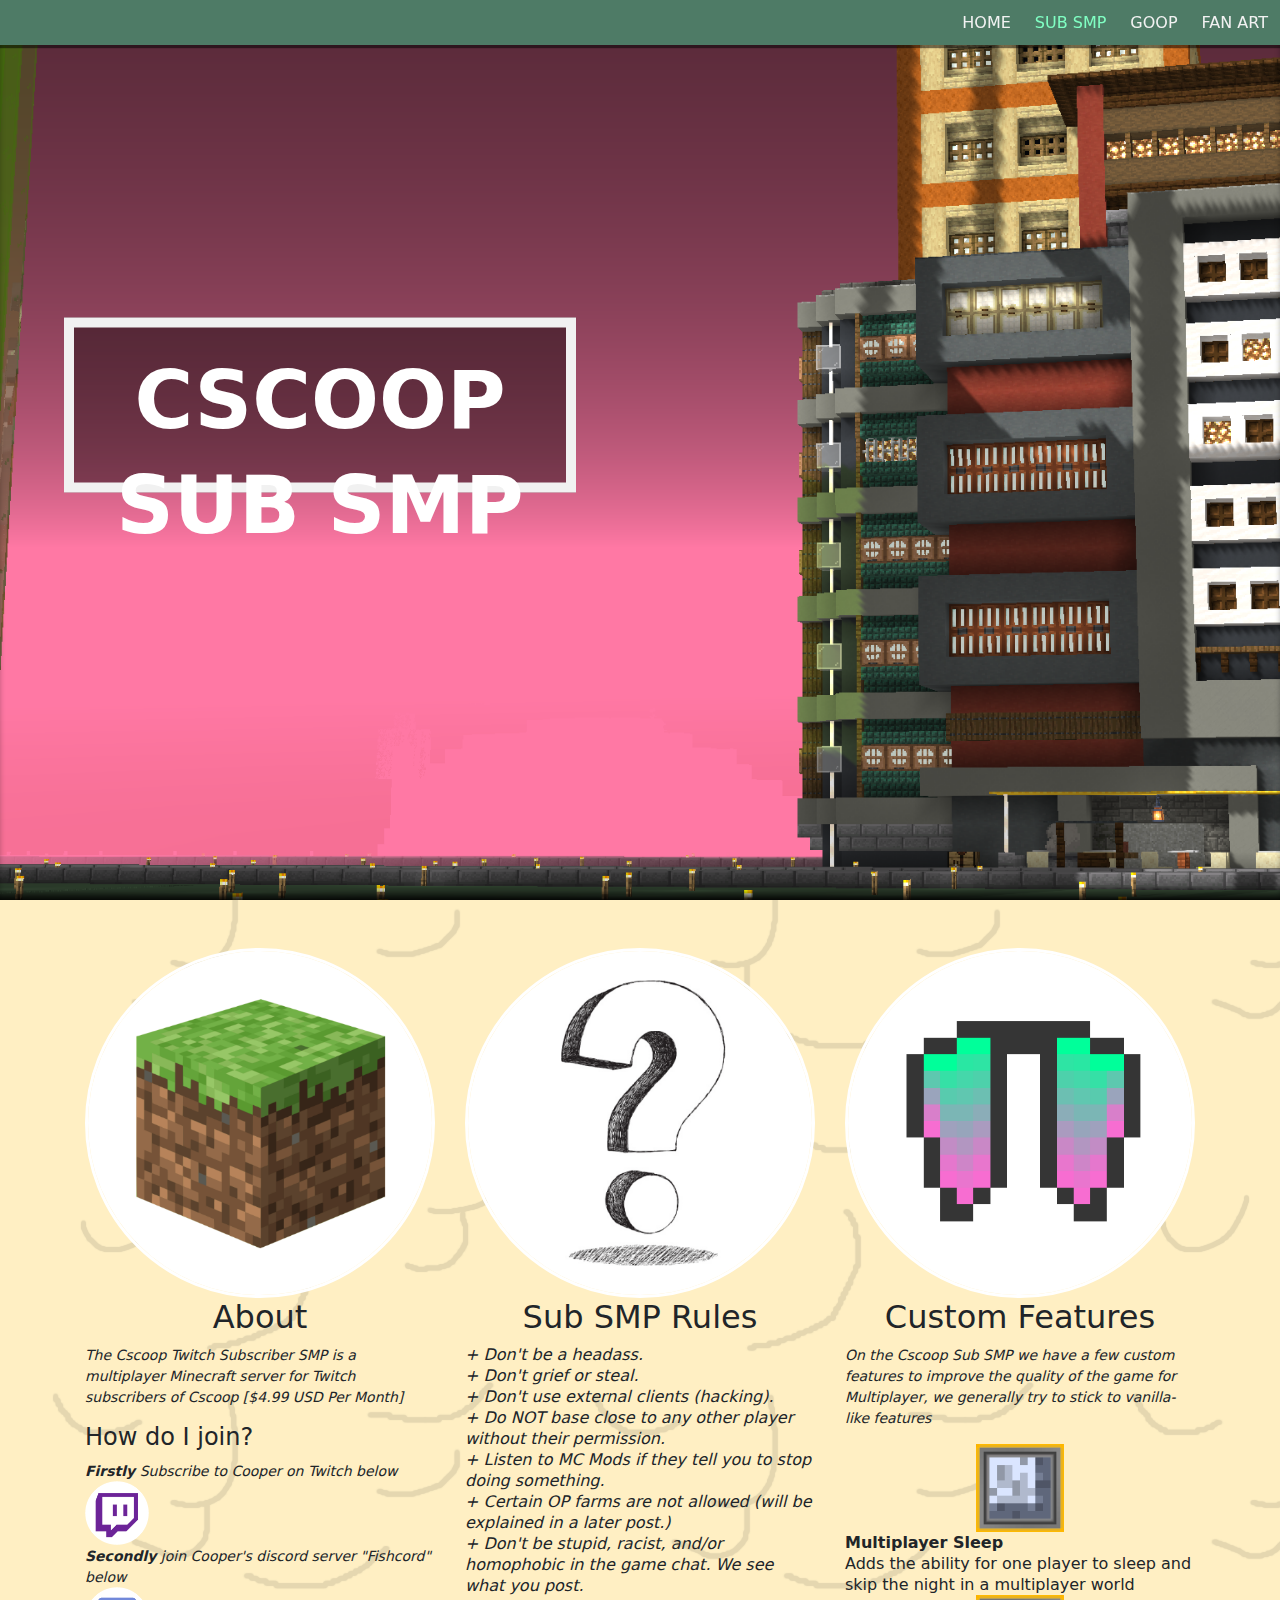
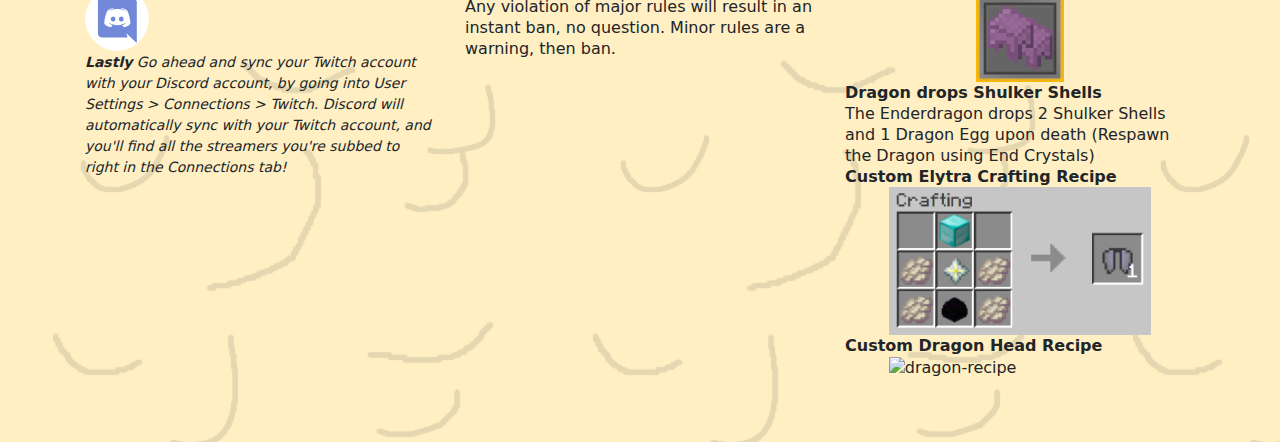
==== sub_smp.html @ 9ebeded1 "Add files via upload" ====
﻿<!DOCTYPE html>
<html lang="en">
<head>
    <meta charset="UTF-8">
    <meta name="viewport" content="width=device-width, initial-scale=1.0">
    <meta http-equiv="X-UA-Compatible" content="ie=edge">
    <link rel="icon" href="img/cscoop_icon.jpg">
    <link rel="stylesheet" href="https://stackpath.bootstrapcdn.com/bootstrap/4.3.1/css/bootstrap.min.css" integrity="sha384-ggOyR0iXCbMQv3Xipma34MD+dH/1fQ784/j6cY/iJTQUOhcWr7x9JvoRxT2MZw1T" crossorigin="anonymous">
    <link rel="stylesheet" href="css/style.css">
    <title>SUB SMP - CSCOOP</title>
</head>


<!-- THIS ENTIRE PAGE IS STATIC -->
<body>
    <!-- NAVBAR -->
    <div id="navbar">
      <span style="float:right;">
          <a href="index.html">HOME</a>
          <a href="sub_smp.html" class="currentPage">SUB SMP</a>
          <a href="goop.html">GOOP</a>
          <a href="fan_art.html">FAN ART</a>
      </span>
    </div>

  <header id="subSMPHeader" style="background-image: url(img/sub_smp/banner.png);">
  <!-- END OF HEADER-->
    <div class="bg-text">CSCOOP SUB SMP</div>
  </header>

<section class="py-5">
  <div class="container">
    <div class="row">
      <div class="col-md-4" style="text-align:left">
        <span style="text-align:center"><img src="img/sub_smp/minecraft-dirt-block.png" alt="minecraft-dirt-block" class="smpIcon"></span>
        <h2 style="text-align:center">About</h2>
        <p><i>The Cscoop Twitch Subscriber SMP is a multiplayer Minecraft server for Twitch subscribers of Cscoop [$4.99 USD Per Month]</i></p>
        <h4>How do I join?</h4>
        <p><i><b>Firstly</b> Subscribe to Cooper on Twitch below
        <br><a href="https://www.twitch.tv/products/cscoopp"><img src="img/sub_smp/twitch_logo.png" alt="twitch_logo" height="64px"></a><br>
        <b>Secondly</b> join Cooper's discord server "Fishcord" below
        <br><a href="https://discord.gg/cscoop"><img src="img/sub_smp/discord_logo.png" alt="discord_logo" height="64px"></a><br>
        <b>Lastly</b> Go ahead and sync your Twitch account with your Discord account, by going into User Settings &gt; Connections &gt; Twitch. 
        Discord will automatically sync with your Twitch account, and you'll find all the streamers you're subbed to right in the Connections tab!</i></p>
      <!-- End of col-md-4-->
      </div>

    <div class="col-md-4" style="text-align:center">
      <span style="text-align:center"><img src="img/sub_smp/question-mark.png" alt="question-mark" class="smpIcon"></span>
      <h2>Sub SMP Rules</h2>
        <ul style="text-align:left">
          <li><i>+ Don't be a headass.</i></li>
          <li><i>+ Don't grief or steal.</i></li>
          <li><i>+ Don't use external clients (hacking).</i></li>
          <li><i>+ Do NOT base close to any other player without their permission. </i></li>
          <li><i>+ Listen to MC Mods if they tell you to stop doing something.</i></li>
          <li><i>+ Certain OP farms are not allowed (will be explained in a later post.)</i></li>
          <li><i>+ Don't be stupid, racist, and/or homophobic in the game chat. We see what you post.</i></li>
          <li>Any violation of major rules will result in an instant ban, no question. Minor rules are a warning, then ban.</li>         
        </ul>
    </div>

    <div class="col-md-4" style="text-align:left">
      <span style="text-align:center"><img src="img/sub_smp/rainbow-elytra.png" alt="rainbow-elytra" class="smpIcon"></span>
    <!-- Custom Features Column -->
      <h2 style="text-align:center">Custom Features</h2>
      <p><i>On the Cscoop Sub SMP we have a few custom features to improve the quality of the game for Multiplayer, we generally try to stick to vanilla-like features</i></p>
      <ul>
        <!-- Multiplayer Sleep li -->
        <li><img src="img/sub_smp/multiplayer-sleep.png" alt="multiplayer-sleep"><br>
          <b>Multiplayer Sleep</b><br>
          Adds the ability for one player to sleep and skip the night in a multiplayer world
        </li>

        <!-- Dragon drops Shulker Shells li -->
        <li><img src="img/sub_smp/shulker-shells.png" alt="shulker-shells"><br>
          <b>Dragon drops Shulker Shells</b><br>
          The Enderdragon drops 2 Shulker Shells and 1 Dragon Egg upon death (Respawn the Dragon using End Crystals)
        </li>

        <!-- Custom Elytra Recipe li -->
        <li><b>Custom Elytra Crafting Recipe</b><br>
          <img src="img/sub_smp/elytra-recipe.PNG" alt="elytra-recipe" class="recipe">
        </li>
        
        <!-- Custom Elytra Recipe li -->
        <li><b>Custom Dragon Head Recipe</b><br>
          <img src="img/sub_smp/dragon-recipe.PNG" alt="dragon-recipe" class="recipe">
        </li>
      </ul>
    <!-- End of col-md-4 -->
    </div>

    <!-- End of row-->
  </div>

  <!-- End of container -->
  </div>

<!-- End of section -->
</section>
</body>
</html>
---- css/style.css ----
﻿/* ========= */
/* Global    */
/* ========= */

body {
  font-family: system-ui, -apple-system, BlinkMacSystemFont, "Segoe UI", Roboto, Ubuntu, "Helvetica Neue", sans-serif;
  background-color: #FFEFC3 !important;
  line-height: 1.3125;
  background-image: url('../img/bg.png');
}

/* NAVBAR */
#navbar {
  z-index: 5;
  overflow: hidden;
  background-color: #4E7B66 !important;
  -webkit-box-shadow: 1px 1px 1px 2px rgba(0,0,0,0.5);
  -moz-box-shadow: 1px 1px 1px 2px rgba(0,0,0,0.5);
  box-shadow: 1px 1px 1px 2px rgba(0,0,0,0.5);
  position: fixed;
  top: 0;
  width: 100%;
}

/* Navbar links */
#navbar a {
  float: left;
  display: block;
  color: #f2f2f2;
  text-align: center;
  padding: 12px;
  text-decoration: none;
}

.currentPage {
  color: rgb(128, 255, 195) !important;
}


/* ========= */
/* Home Page */
/* ========= */

#social_media {
  position: fixed;
  width: 100%;
  top: 70vh;
  color: white;
}

.circularIcon {
  border-radius: 50%;
  border: 3px solid white;
  width: 35%;
}

.circularIcon:hover {
  opacity: .8;
}

.socialIcon {
  width: 32px;
}

/* ============ */
/* SUB SMP Page */
/* ============ */ 

#subSMPHeader {
  position: relative;
  height: 100vh;
  background-size: cover;
  background-attachment: fixed;
  -webkit-box-shadow: inset 0px -10px 10px -5px rgba(0,0,0,1);
  -moz-box-shadow: inset 0px -10px 10px -5px rgba(0,0,0,1);
  box-shadow: inset 0px -10px 10px -5px rgba(0,0,0,1);
}

.bg-text {
  background-color: rgba(0,0,0, 0.4);
  color: white;
  font-weight: bold;
  font-size: 80px;
  border: 10px solid #f1f1f1;
  position: absolute;
  top: 45%;
  left: 25%;
  transform: translate(-50%, -50%);
  z-index: 1;
  width: 40vw;
  height: 175px;
  max-height: 375px;
  padding: 20px;
  text-align: center;
}

/* Column Icons */
.smpIcon {
  border-radius: 50%;
  border: 3px solid white;
  width: 100%;
}

/* UL Padding */
.container .row .col-md-4 ul {
  padding-left: 0;
  list-style-type: none;
}

/* li img */ 
.col-md-4 li img {
  width: 25%;
  margin: 0 37.5% 0 37.5%;
}

/* Crafting Recipes */
.recipe {
  width: 75% !important;
  margin: 0 12.5% 0 12.5% !important;
}

/* Paragraph Italics Styling */
p i {
  font-size: 14px;
}

/* ============ */
/*  GOOP Page   */
/* ============ */ 

.card-body {
  height: 283px;
}

/* ============ */
/* FAN ART Page */
/* ============ */ 

#login {
  float: left;
  width: 50px;
  height: 50px;
  background-color: #4E7B66 !important;
  border: none;
}

.artist {
  position: absolute;
  top: 10px;
  left: 20px;
  color: black;
}

.save-btn {
  width: 32px;
  height: 32px;
  background-color: transparent !important;
  background-image: url('../img/save-icon.png');
  background-size: 32px;
  border: none;
  position: relative;
  top: 6px;
  left: 6px;
}

form {
  width: 50%;
  float: left;
}

form input {
  width: 44%;
  margin: auto;
}
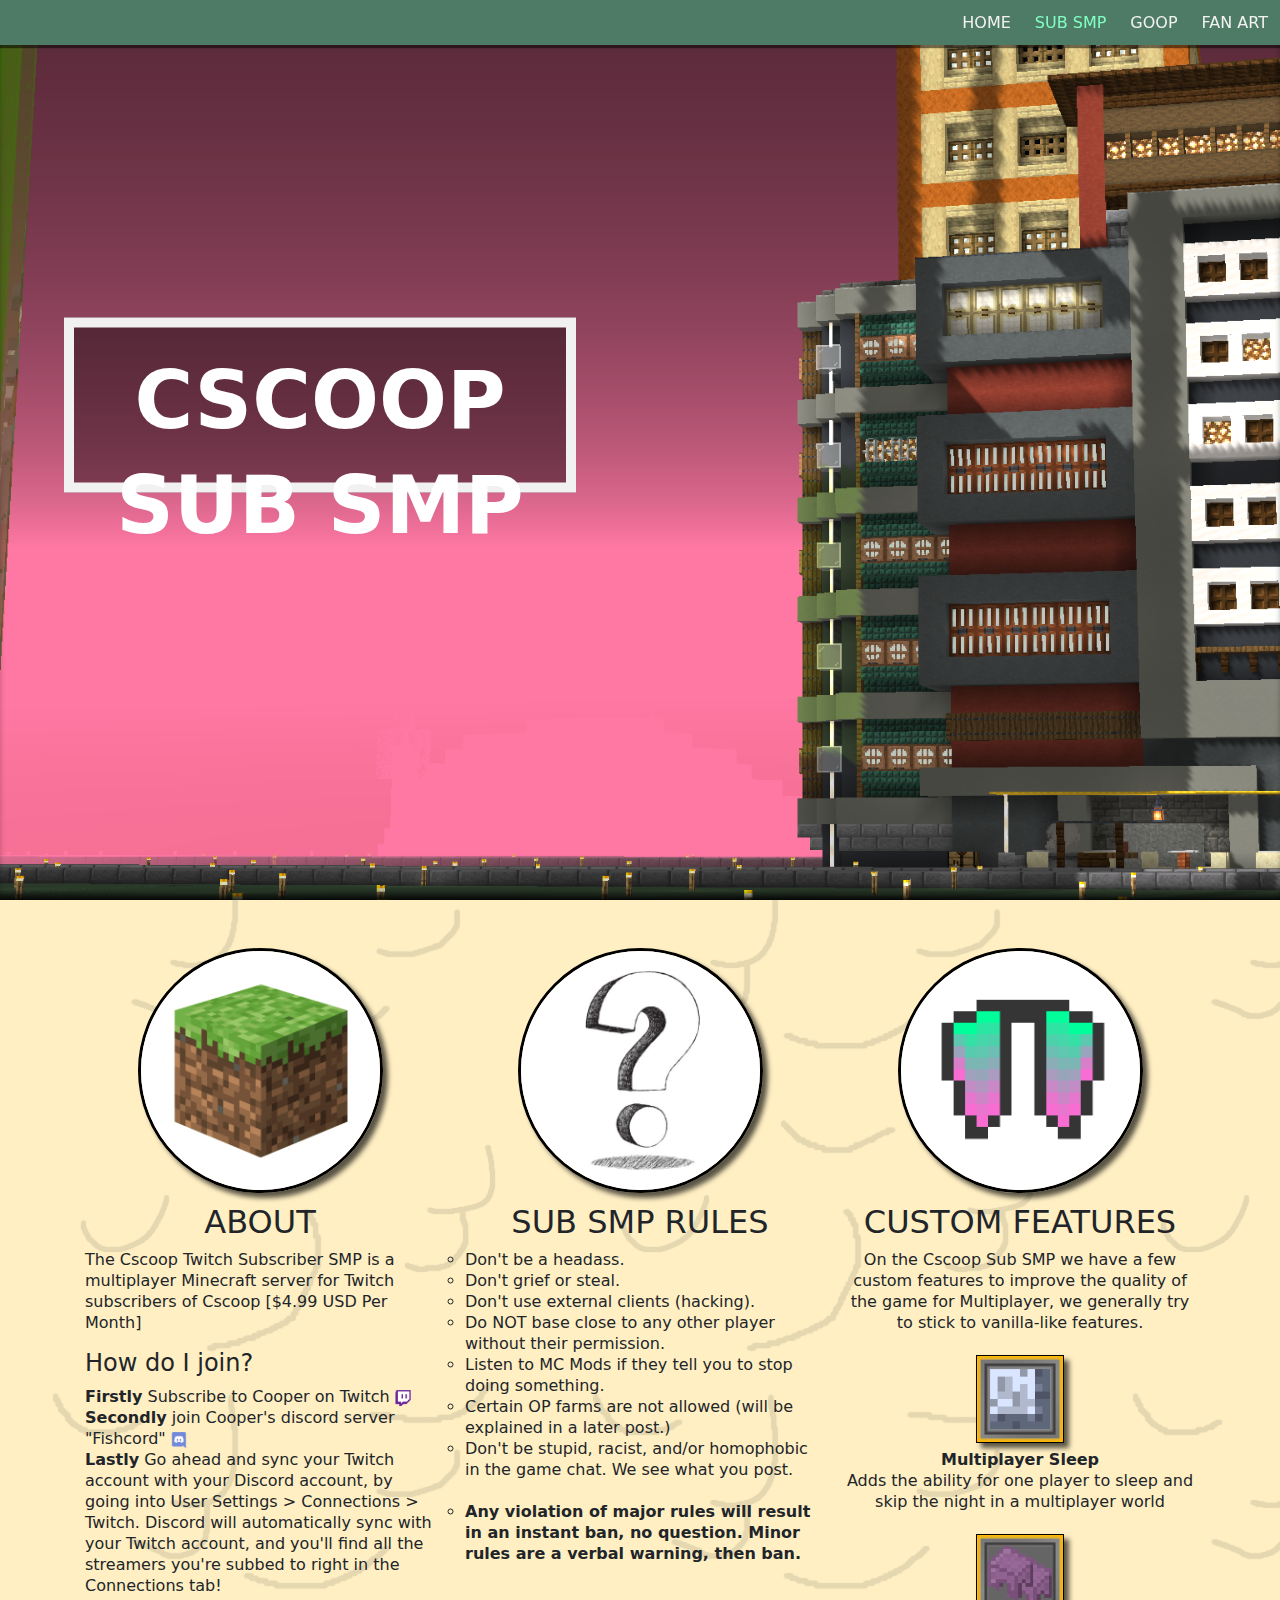
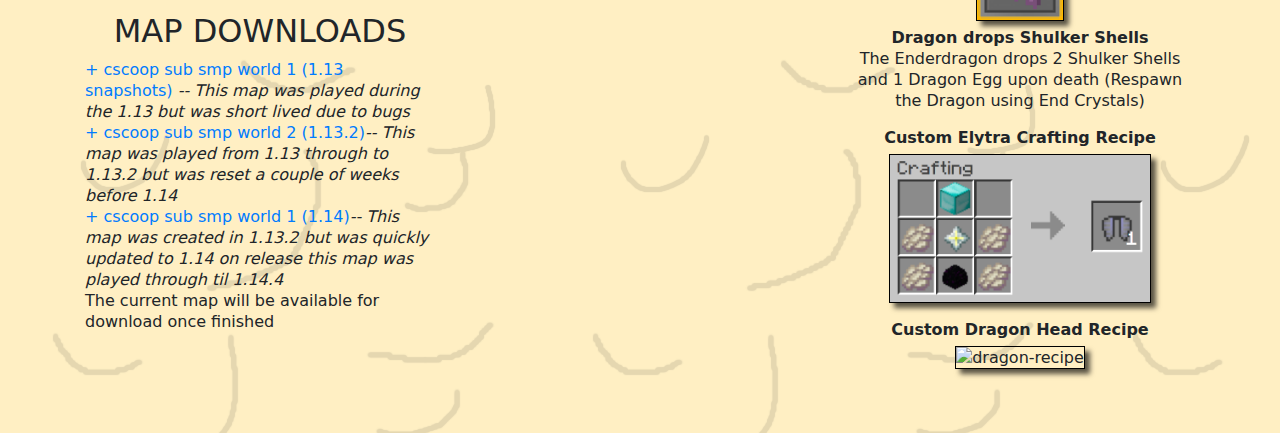
==== commit d67329ed: "Add files via upload" ====
--- a/sub_smp.html
+++ b/sub_smp.html
@@ -32,59 +32,67 @@
   <div class="container">
     <div class="row">
       <div class="col-md-4" style="text-align:left">
-        <span style="text-align:center"><img src="img/sub_smp/minecraft-dirt-block.png" alt="minecraft-dirt-block" class="smpIcon"></span>
-        <h2 style="text-align:center">About</h2>
-        <p><i>The Cscoop Twitch Subscriber SMP is a multiplayer Minecraft server for Twitch subscribers of Cscoop [$4.99 USD Per Month]</i></p>
+        <span><img src="img/sub_smp/minecraft-dirt-block.png" alt="minecraft-dirt-block" class="smpIcon"></span>
+        <h2 style="text-align:center">ABOUT</h2>
+        <p>The Cscoop Twitch Subscriber SMP is a multiplayer Minecraft server for Twitch subscribers of Cscoop [$4.99 USD Per Month]</p>
         <h4>How do I join?</h4>
-        <p><i><b>Firstly</b> Subscribe to Cooper on Twitch below
-        <br><a href="https://www.twitch.tv/products/cscoopp"><img src="img/sub_smp/twitch_logo.png" alt="twitch_logo" height="64px"></a><br>
-        <b>Secondly</b> join Cooper's discord server "Fishcord" below
-        <br><a href="https://discord.gg/cscoop"><img src="img/sub_smp/discord_logo.png" alt="discord_logo" height="64px"></a><br>
+        <p><b>Firstly</b> Subscribe to Cooper on Twitch<a href="https://www.twitch.tv/products/cscoopp" target="_blank"><img src="img/sub_smp/twitch_logo.png" alt="twitch_logo" style="height:16px; margin-left:5px;"></a><br>
+        <b>Secondly</b> join Cooper's discord server "Fishcord"<a href="https://discord.gg/cscoop"><img src="img/sub_smp/discord_logo.png" alt="discord_logo" style="height:16px; margin-left:5px;"></a><br>
         <b>Lastly</b> Go ahead and sync your Twitch account with your Discord account, by going into User Settings &gt; Connections &gt; Twitch. 
         Discord will automatically sync with your Twitch account, and you'll find all the streamers you're subbed to right in the Connections tab!</i></p>
+
+        <!-- MAP DOWNLOADS -->
+        <h2 style="text-align:center">MAP DOWNLOADS</h2>
+          <ul style="text-align:left">
+            <li><a href="https://www.mediafire.com/file/8vpph32qo1ppj86/cscoop_sub_smp_world_1_%281.13_snapshots%29.zip/file" target="_blank">+ cscoop sub smp world 1 (1.13 snapshots) </a><i>-- This map was played during the 1.13 but was short lived due to bugs</i></li>
+            <li><a href="http://www.mediafire.com/file/43yp2rk4xnuj2yl/cscoop_sub_smp_world_2_%25281.13.2%2529.zip/file" target="_blank">+ cscoop sub smp world 2 (1.13.2)</a><i>-- This map was played from 1.13 through to 1.13.2 but was reset a couple of weeks before 1.14</i></li>
+            <li><a href="https://www.mediafire.com/file/lg7gy20ctlptm4q/cscoop_sub_smp_world_3_%28final_version%29.zip/file" target="_blank">+ cscoop sub smp world 1 (1.14)</a><i>-- This map was created in 1.13.2 but was quickly updated to 1.14 on release this map was played through til 1.14.4</i></li> 
+            <li>The current map will be available for download once finished</li>           
+        </ul>
       <!-- End of col-md-4-->
       </div>
 
     <div class="col-md-4" style="text-align:center">
-      <span style="text-align:center"><img src="img/sub_smp/question-mark.png" alt="question-mark" class="smpIcon"></span>
-      <h2>Sub SMP Rules</h2>
-        <ul style="text-align:left">
-          <li><i>+ Don't be a headass.</i></li>
-          <li><i>+ Don't grief or steal.</i></li>
-          <li><i>+ Don't use external clients (hacking).</i></li>
-          <li><i>+ Do NOT base close to any other player without their permission. </i></li>
-          <li><i>+ Listen to MC Mods if they tell you to stop doing something.</i></li>
-          <li><i>+ Certain OP farms are not allowed (will be explained in a later post.)</i></li>
-          <li><i>+ Don't be stupid, racist, and/or homophobic in the game chat. We see what you post.</i></li>
-          <li>Any violation of major rules will result in an instant ban, no question. Minor rules are a warning, then ban.</li>         
+      <span><img src="img/sub_smp/question-mark.png" alt="question-mark" class="smpIcon"></span>
+      <h2>SUB SMP RULES</h2>
+        <ul style="text-align:left; list-style-type:circle;">
+          <li>Don't be a headass.</li>
+          <li>Don't grief or steal.</li>
+          <li>Don't use external clients (hacking).</li>
+          <li>Do NOT base close to any other player without their permission.</li>
+          <li>Listen to MC Mods if they tell you to stop doing something.</li>
+          <li>Certain OP farms are not allowed (will be explained in a later post.)</li>
+          <li>Don't be stupid, racist, and/or homophobic in the game chat. We see what you post.</li>
+          <br/>
+          <li><b>Any violation of major rules will result in an instant ban, no question. Minor rules are a verbal warning, then ban.</b></li>         
         </ul>
     </div>
 
-    <div class="col-md-4" style="text-align:left">
-      <span style="text-align:center"><img src="img/sub_smp/rainbow-elytra.png" alt="rainbow-elytra" class="smpIcon"></span>
+    <div class="col-md-4" style="text-align:center">
+      <span><img src="img/sub_smp/rainbow-elytra.png" alt="rainbow-elytra" class="smpIcon"></span>
     <!-- Custom Features Column -->
-      <h2 style="text-align:center">Custom Features</h2>
-      <p><i>On the Cscoop Sub SMP we have a few custom features to improve the quality of the game for Multiplayer, we generally try to stick to vanilla-like features</i></p>
+      <h2>CUSTOM FEATURES</h2>
+      <p>On the Cscoop Sub SMP we have a few custom features to improve the quality of the game for Multiplayer, we generally try to stick to vanilla-like features.</p>
       <ul>
         <!-- Multiplayer Sleep li -->
-        <li><img src="img/sub_smp/multiplayer-sleep.png" alt="multiplayer-sleep"><br>
+        <li style="margin-bottom:1rem;"><img src="img/sub_smp/multiplayer-sleep.png" alt="multiplayer-sleep"><br>
           <b>Multiplayer Sleep</b><br>
           Adds the ability for one player to sleep and skip the night in a multiplayer world
         </li>
 
         <!-- Dragon drops Shulker Shells li -->
-        <li><img src="img/sub_smp/shulker-shells.png" alt="shulker-shells"><br>
+        <li style="margin-bottom:1rem;"><img src="img/sub_smp/shulker-shells.png" alt="shulker-shells"><br>
           <b>Dragon drops Shulker Shells</b><br>
           The Enderdragon drops 2 Shulker Shells and 1 Dragon Egg upon death (Respawn the Dragon using End Crystals)
         </li>
 
         <!-- Custom Elytra Recipe li -->
-        <li><b>Custom Elytra Crafting Recipe</b><br>
+        <li style="margin-bottom:1rem;"><b>Custom Elytra Crafting Recipe</b><br>
           <img src="img/sub_smp/elytra-recipe.PNG" alt="elytra-recipe" class="recipe">
         </li>
         
         <!-- Custom Elytra Recipe li -->
-        <li><b>Custom Dragon Head Recipe</b><br>
+        <li style="margin-bottom:1rem;"><b>Custom Dragon Head Recipe</b><br>
           <img src="img/sub_smp/dragon-recipe.PNG" alt="dragon-recipe" class="recipe">
         </li>
       </ul>
--- a/css/style.css
+++ b/css/style.css
@@ -97,8 +97,12 @@
 /* Column Icons */
 .smpIcon {
   border-radius: 50%;
-  border: 3px solid white;
-  width: 100%;
+  border: 3px solid black;
+  width: 70%;
+  margin: 0px 15% 10px 15%;
+  -webkit-box-shadow: 5px 5px 5px 0px rgba(0,0,0,0.65);
+  -moz-box-shadow: 5px 5px 5px 0px rgba(0,0,0,0.65);
+  box-shadow: 5px 5px 5px 0px rgba(0,0,0,0.65);
 }
 
 /* UL Padding */
@@ -110,18 +114,26 @@
 /* li img */ 
 .col-md-4 li img {
   width: 25%;
-  margin: 0 37.5% 0 37.5%;
+  margin: 6px 37.5% 6px 37.5%;
 }
 
 /* Crafting Recipes */
 .recipe {
   width: 75% !important;
-  margin: 0 12.5% 0 12.5% !important;
+  margin: 6px 12.5% 0px 12.5% !important; /* !important overwrites .col-md-4 li img */
 }
 
 /* Paragraph Italics Styling */
 p i {
   font-size: 14px;
+}
+
+/* Image Border and Box shadow */
+ul li img { 
+  border: 1px solid black;
+  -webkit-box-shadow: 5px 5px 5px 0px rgba(0,0,0,0.65);
+  -moz-box-shadow: 5px 5px 5px 0px rgba(0,0,0,0.65);
+  box-shadow: 5px 5px 5px 0px rgba(0,0,0,0.65);
 }
 
 /* ============ */
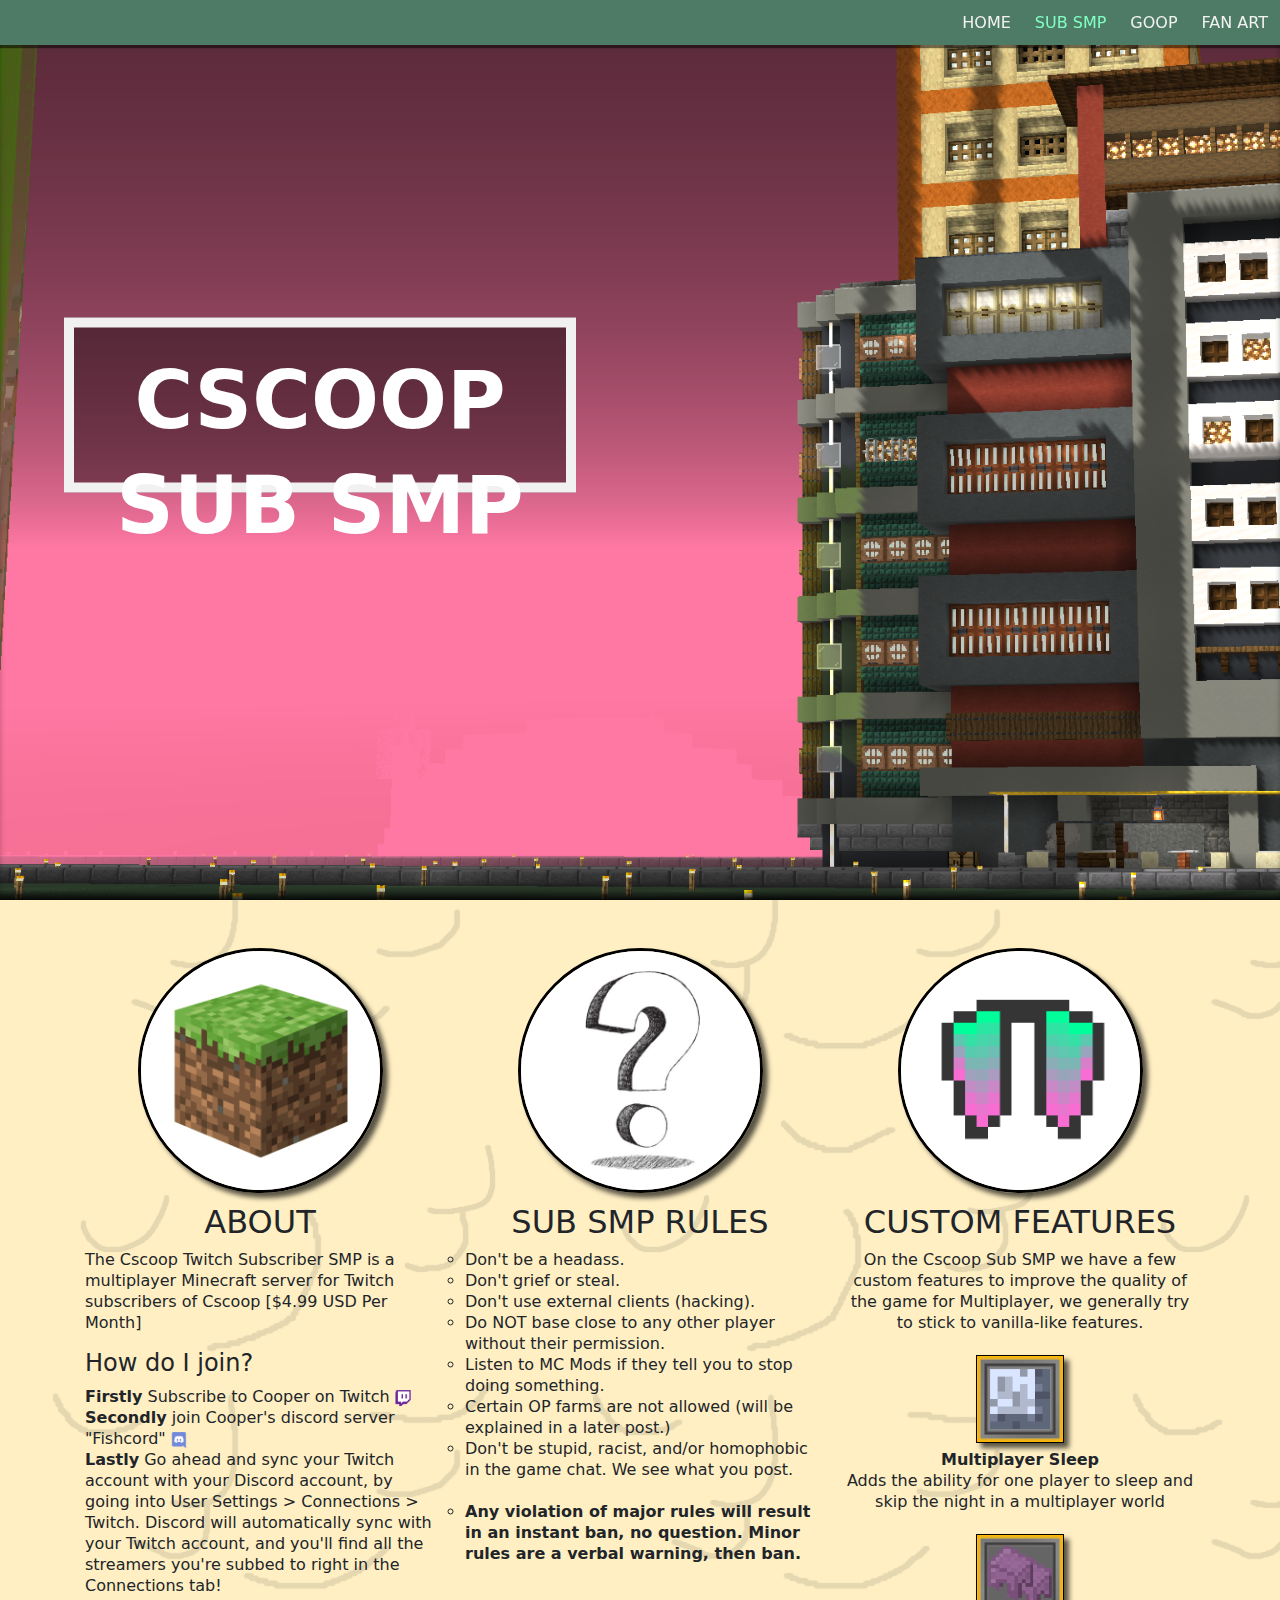
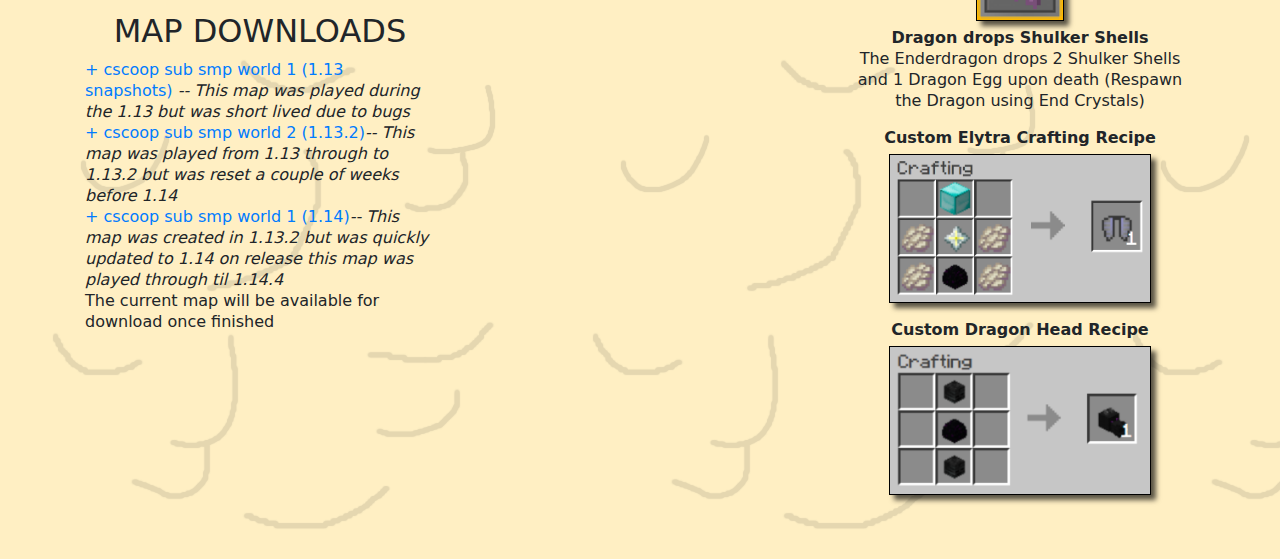
==== commit de5bc42f: "Add files via upload" ====
--- a/sub_smp.html
+++ b/sub_smp.html
@@ -93,7 +93,7 @@
         
         <!-- Custom Elytra Recipe li -->
         <li style="margin-bottom:1rem;"><b>Custom Dragon Head Recipe</b><br>
-          <img src="img/sub_smp/dragon-recipe.PNG" alt="dragon-recipe" class="recipe">
+          <img src="img/sub_smp/dragon-recipe.png" alt="dragon-recipe" class="recipe">
         </li>
       </ul>
     <!-- End of col-md-4 -->
